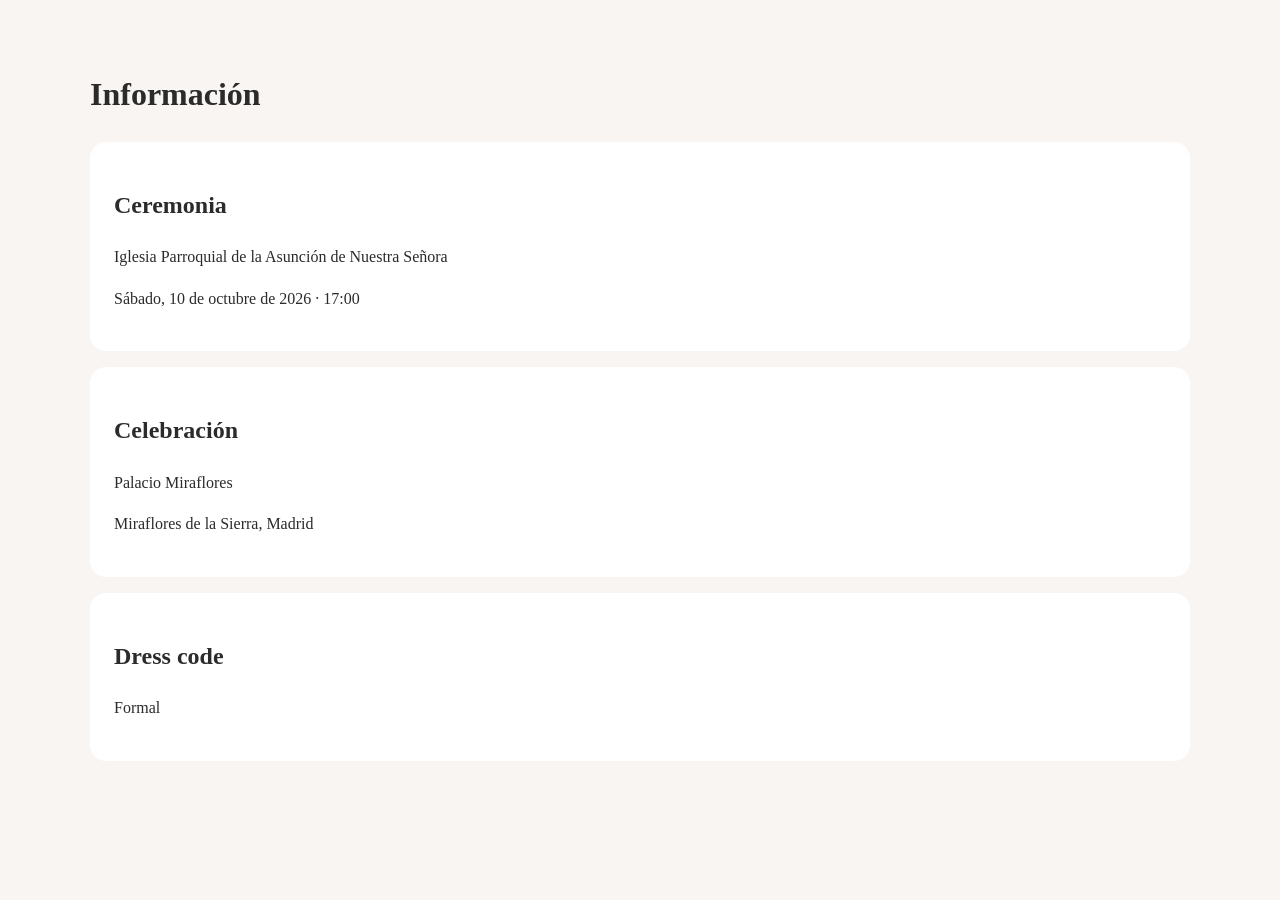
==== info.html @ ca4779c5 "scaffolding" ====
<!DOCTYPE html>
<html lang="es">
  <head>
    <meta charset="UTF-8" />
    <meta name="viewport" content="width=device-width, initial-scale=1.0" />
    <title>Información · Ari & Fran</title>
    <link rel="stylesheet" href="css/styles.css" />
  </head>
  <body>
    <main class="container page">
      <h1>Información</h1>

      <section class="card">
        <h2>Ceremonia</h2>
        <p>Iglesia Parroquial de la Asunción de Nuestra Señora</p>
        <p>Sábado, 10 de octubre de 2026 · 17:00</p>
      </section>

      <section class="card">
        <h2>Celebración</h2>
        <p>Palacio Miraflores</p>
        <p>Miraflores de la Sierra, Madrid</p>
      </section>

      <section class="card">
        <h2>Dress code</h2>
        <p>Formal</p>
      </section>
    </main>
  </body>
</html>
---- css/styles.css ----
:root {
  --bg: #f8f5f2;
  --text: #2b2b2b;
  --accent: #7a1f2b;
  --accent-2: #d8b4a0;
  --white: #ffffff;
  --max-width: 1100px;
  --radius: 16px;
}

* {
  box-sizing: border-box;
}

body {
  margin: 0;
  font-family: Georgia, serif;
  background: var(--bg);
  color: var(--text);
  line-height: 1.6;
}

a {
  color: inherit;
  text-decoration: none;
}

.container {
  width: min(100% - 2rem, var(--max-width));
  margin: 0 auto;
}

.site-header {
  padding: 1rem 0;
}

.nav {
  width: min(100% - 2rem, var(--max-width));
  margin: 0 auto;
  display: flex;
  justify-content: space-between;
  align-items: center;
}

.nav-links {
  display: flex;
  gap: 1rem;
  align-items: center;
}

.hero {
  min-height: 70vh;
  display: grid;
  place-items: center;
  text-align: center;
  padding: 4rem 1.5rem;
}

.hero-content h1 {
  font-size: clamp(3rem, 8vw, 5rem);
  margin: 0.5rem 0;
}

.eyebrow {
  text-transform: uppercase;
  letter-spacing: 0.2em;
  font-size: 0.85rem;
}

.subtitle {
  font-size: 1.1rem;
  margin-bottom: 2rem;
}

.hero-actions {
  display: flex;
  gap: 1rem;
  justify-content: center;
  flex-wrap: wrap;
}

.btn {
  display: inline-block;
  background: var(--accent);
  color: var(--white);
  padding: 0.9rem 1.4rem;
  border-radius: 999px;
}

.btn-secondary,
.btn-outline {
  background: transparent;
  color: var(--accent);
  border: 1px solid var(--accent);
}

.page {
  padding: 3rem 0 5rem;
}

.card {
  background: var(--white);
  padding: 1.5rem;
  border-radius: var(--radius);
  margin: 1rem 0;
}

.form-embed {
  margin-top: 2rem;
  background: var(--white);
  padding: 1rem;
  border-radius: var(--radius);
}
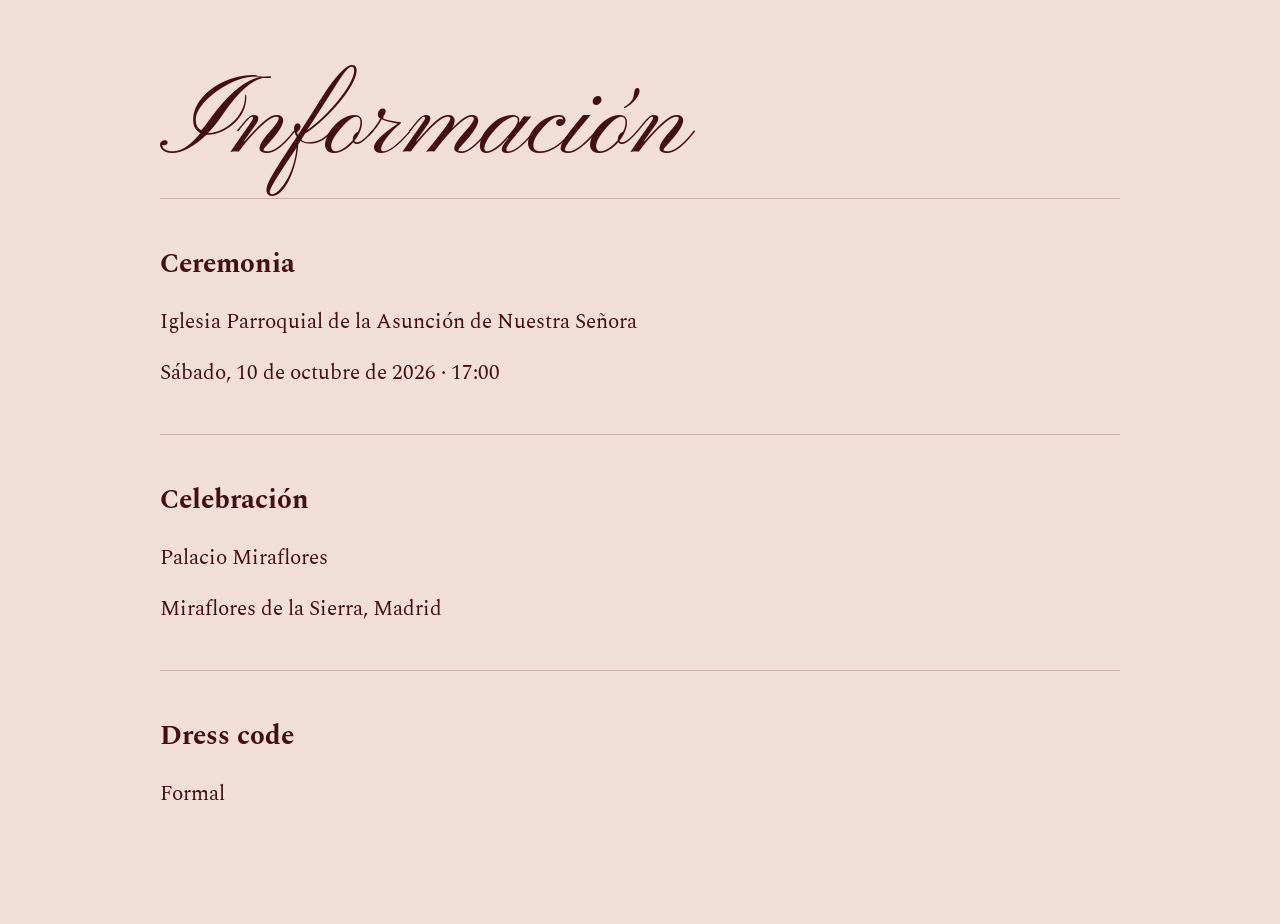
==== commit 87deea06: "Update wedding invitation site" ====
--- a/info.html
+++ b/info.html
@@ -1,31 +1,37 @@
-<!DOCTYPE html>
-<html lang="es">
-  <head>
-    <meta charset="UTF-8" />
-    <meta name="viewport" content="width=device-width, initial-scale=1.0" />
-    <title>Información · Ari & Fran</title>
+<!DOCTYPE html>
+<html lang="es">
+  <head>
+    <meta charset="UTF-8" />
+    <meta name="viewport" content="width=device-width, initial-scale=1.0" />
+    <title>Información · Ari & Fran</title>
+    <link rel="preconnect" href="https://fonts.googleapis.com" />
+    <link rel="preconnect" href="https://fonts.gstatic.com" crossorigin />
+    <link
+      href="https://fonts.googleapis.com/css2?family=Pinyon+Script&family=Spectral:ital,wght@0,300;0,400;0,500;0,600;1,300;1,400&display=swap"
+      rel="stylesheet"
+    />
     <link rel="stylesheet" href="css/styles.css" />
-  </head>
-  <body>
-    <main class="container page">
-      <h1>Información</h1>
-
-      <section class="card">
-        <h2>Ceremonia</h2>
-        <p>Iglesia Parroquial de la Asunción de Nuestra Señora</p>
-        <p>Sábado, 10 de octubre de 2026 · 17:00</p>
-      </section>
-
-      <section class="card">
-        <h2>Celebración</h2>
-        <p>Palacio Miraflores</p>
-        <p>Miraflores de la Sierra, Madrid</p>
-      </section>
-
-      <section class="card">
-        <h2>Dress code</h2>
-        <p>Formal</p>
-      </section>
-    </main>
-  </body>
-</html>
+  </head>
+  <body>
+    <main class="container page">
+      <h1>Información</h1>
+
+      <section class="card">
+        <h2>Ceremonia</h2>
+        <p>Iglesia Parroquial de la Asunción de Nuestra Señora</p>
+        <p>Sábado, 10 de octubre de 2026 · 17:00</p>
+      </section>
+
+      <section class="card">
+        <h2>Celebración</h2>
+        <p>Palacio Miraflores</p>
+        <p>Miraflores de la Sierra, Madrid</p>
+      </section>
+
+      <section class="card">
+        <h2>Dress code</h2>
+        <p>Formal</p>
+      </section>
+    </main>
+  </body>
+</html>
--- a/css/styles.css
+++ b/css/styles.css
@@ -1,23 +1,28 @@
 :root {
-  --bg: #f8f5f2;
-  --text: #2b2b2b;
-  --accent: #7a1f2b;
-  --accent-2: #d8b4a0;
-  --white: #ffffff;
-  --max-width: 1100px;
-  --radius: 16px;
+  --cream: #f1dfd6;
+  --wine: #5d0c0d;
+  --wine-dark: #421010;
+  --pink: #df8d9b;
+  --ink: #421010;
+  --paper: #fff8f8;
+  --max-width: 1120px;
 }
 
 * {
   box-sizing: border-box;
 }
 
+html {
+  scroll-behavior: smooth;
+}
+
 body {
   margin: 0;
-  font-family: Georgia, serif;
-  background: var(--bg);
-  color: var(--text);
-  line-height: 1.6;
+  background: var(--cream);
+  color: var(--ink);
+  font-family: "Spectral", Georgia, serif;
+  font-size: 18px;
+  line-height: 1.45;
 }
 
 a {
@@ -25,89 +30,357 @@
   text-decoration: none;
 }
 
-.container {
-  width: min(100% - 2rem, var(--max-width));
+img {
+  display: block;
+  max-width: 100%;
+}
+
+button {
+  font: inherit;
+}
+
+.section-inner {
+  width: min(100% - 48px, var(--max-width));
   margin: 0 auto;
 }
 
-.site-header {
-  padding: 1rem 0;
-}
-
-.nav {
-  width: min(100% - 2rem, var(--max-width));
+.rsvp-tab {
+  position: fixed;
+  z-index: 20;
+  top: 34vh;
+  right: 0;
+  writing-mode: vertical-rl;
+  transform: rotate(180deg);
+  padding: 18px 10px;
+  background: #f5d8d0;
+  color: var(--wine-dark);
+  font-size: 14px;
+  font-weight: 700;
+  letter-spacing: 0.08em;
+  text-transform: uppercase;
+}
+
+.hero {
+  position: relative;
+  min-height: 640px;
+  height: 64vw;
+  max-height: 812px;
+  display: grid;
+  place-items: center;
+  overflow: hidden;
+  text-align: center;
+  color: white;
+}
+
+.hero-bg,
+.hero-shade {
+  position: absolute;
+  inset: 0;
+  width: 100%;
+  height: 100%;
+}
+
+.hero-bg {
+  object-fit: cover;
+}
+
+.hero-shade {
+  background: rgba(25, 12, 8, 0.22);
+}
+
+.hero-content {
+  position: relative;
+  z-index: 1;
+  display: grid;
+  justify-items: center;
+  gap: 12px;
+  padding: 24px;
+}
+
+.hero-monogram {
+  width: clamp(56px, 9vw, 104px);
+  filter: brightness(0) invert(1);
+}
+
+.eyebrow {
+  margin: 0;
+  font-size: clamp(13px, 1.9vw, 21px);
+  font-weight: 600;
+  letter-spacing: 0.42em;
+  text-transform: uppercase;
+}
+
+.hero h1 {
+  margin: 0;
+  font-family: "Pinyon Script", "Spectral", cursive;
+  font-size: clamp(64px, 13vw, 166px);
+  font-weight: 400;
+  line-height: 0.95;
+  letter-spacing: 0;
+}
+
+.hero-date,
+.small-note {
+  margin: 0;
+  font-size: clamp(12px, 1.8vw, 18px);
+  letter-spacing: 0.08em;
+  text-transform: uppercase;
+}
+
+.open-invite {
+  padding: clamp(70px, 10vw, 132px) 0 clamp(88px, 12vw, 160px);
+  text-align: center;
+}
+
+.script-heading {
+  margin: 0;
+  font-family: "Pinyon Script", "Spectral", cursive;
+  font-size: clamp(54px, 9vw, 108px);
+  line-height: 1;
+}
+
+.small-note {
+  margin-bottom: 22px;
+  color: rgba(66, 16, 16, 0.48);
+}
+
+.envelope-link {
+  display: inline-block;
+  width: min(520px, 76vw);
+  padding: 0;
+  border: 0;
+  background: transparent;
+  cursor: pointer;
+}
+
+.envelope-link img {
+  width: 100%;
+  transition: transform 220ms ease;
+}
+
+.envelope-link:hover img,
+.envelope-link:focus-visible img {
+  transform: translateY(-4px);
+}
+
+.invite-reveal {
+  padding: 0 0 clamp(80px, 12vw, 150px);
+}
+
+.invite-reveal[hidden] {
+  display: none;
+}
+
+.reveal-inner {
+  display: grid;
+  grid-template-columns: minmax(220px, 0.72fr) minmax(260px, 1fr);
+  align-items: center;
+  gap: clamp(28px, 5vw, 70px);
+}
+
+.art-image,
+.text-image {
+  width: 100%;
+  background: var(--paper);
+}
+
+.text-image {
+  box-shadow: 0 18px 44px rgba(66, 16, 16, 0.12);
+}
+
+.story-section,
+.thanks-section {
+  background: var(--wine);
+  color: #fff4ee;
+}
+
+.story-section {
+  padding: clamp(70px, 10vw, 132px) 0;
+}
+
+.story-inner {
+  display: grid;
+  justify-items: center;
+}
+
+.story-photo {
+  width: min(100%, 940px);
+}
+
+.story-copy,
+.thanks-copy {
+  font-family: "Pinyon Script", "Spectral", cursive;
+  font-size: clamp(28px, 4.6vw, 52px);
+  line-height: 1.22;
+  text-align: center;
+}
+
+.story-copy {
+  width: min(760px, 92%);
+  margin-top: 24px;
+}
+
+.story-copy p,
+.thanks-copy p {
+  margin: 0 0 28px;
+}
+
+.signature {
+  font-size: 0.9em;
+}
+
+.reminder-section {
+  position: relative;
+  min-height: 740px;
+  display: grid;
+  place-items: center;
+  overflow: hidden;
+}
+
+.reminder-bg {
+  position: absolute;
+  inset: 0;
+  width: 100%;
+  height: 100%;
+  object-fit: cover;
+}
+
+.reminder-card {
+  position: relative;
+  z-index: 1;
+  width: min(520px, calc(100% - 48px));
+  padding: clamp(34px, 6vw, 66px);
+  background: var(--pink);
+  color: var(--wine-dark);
+  text-align: center;
+}
+
+.reminder-card h2,
+.details-grid h2 {
+  margin: 0 0 22px;
+  font-family: "Pinyon Script", "Spectral", cursive;
+  font-size: clamp(38px, 5vw, 66px);
+  font-weight: 400;
+}
+
+.reminder-card p {
+  margin: 0 0 18px;
+  font-size: clamp(18px, 2.4vw, 25px);
+}
+
+.details-section {
+  padding: clamp(82px, 12vw, 160px) 0;
+}
+
+.details-grid {
+  display: grid;
+  grid-template-columns: repeat(2, minmax(0, 1fr));
+  gap: clamp(48px, 12vw, 190px);
+}
+
+.details-grid p {
+  margin: 0 0 22px;
+  font-size: clamp(17px, 2vw, 24px);
+}
+
+.thanks-section {
+  display: grid;
+  grid-template-columns: minmax(280px, 1fr) minmax(280px, 1fr);
+  align-items: center;
+  min-height: 720px;
+}
+
+.thanks-copy {
+  width: min(560px, calc(100% - 48px));
   margin: 0 auto;
-  display: flex;
-  justify-content: space-between;
-  align-items: center;
-}
-
-.nav-links {
-  display: flex;
-  gap: 1rem;
-  align-items: center;
-}
-
-.hero {
-  min-height: 70vh;
-  display: grid;
-  place-items: center;
-  text-align: center;
-  padding: 4rem 1.5rem;
-}
-
-.hero-content h1 {
-  font-size: clamp(3rem, 8vw, 5rem);
-  margin: 0.5rem 0;
-}
-
-.eyebrow {
-  text-transform: uppercase;
-  letter-spacing: 0.2em;
-  font-size: 0.85rem;
-}
-
-.subtitle {
-  font-size: 1.1rem;
-  margin-bottom: 2rem;
-}
-
-.hero-actions {
-  display: flex;
-  gap: 1rem;
-  justify-content: center;
-  flex-wrap: wrap;
-}
-
-.btn {
-  display: inline-block;
-  background: var(--accent);
-  color: var(--white);
-  padding: 0.9rem 1.4rem;
-  border-radius: 999px;
-}
-
-.btn-secondary,
-.btn-outline {
-  background: transparent;
-  color: var(--accent);
-  border: 1px solid var(--accent);
+  padding: 72px 0;
+}
+
+.thanks-section img {
+  width: 100%;
+  height: 100%;
+  min-height: 720px;
+  object-fit: cover;
 }
 
 .page {
-  padding: 3rem 0 5rem;
+  width: min(100% - 48px, 960px);
+  margin: 0 auto;
+  padding: 70px 0;
+}
+
+.page h1 {
+  margin: 0 0 16px;
+  font-family: "Pinyon Script", "Spectral", cursive;
+  font-size: clamp(56px, 10vw, 112px);
+  font-weight: 400;
+  line-height: 1;
+}
+
+.page p {
+  max-width: 700px;
+  font-size: 21px;
+}
+
+.form-embed {
+  margin-top: 34px;
+  background: white;
+  overflow: hidden;
+}
+
+.form-embed iframe {
+  display: block;
+  width: 100%;
+  min-height: 1200px;
+  border: 0;
 }
 
 .card {
-  background: var(--white);
-  padding: 1.5rem;
-  border-radius: var(--radius);
-  margin: 1rem 0;
-}
-
-.form-embed {
-  margin-top: 2rem;
-  background: var(--white);
-  padding: 1rem;
-  border-radius: var(--radius);
-}
+  padding: 24px 0;
+  border-top: 1px solid rgba(66, 16, 16, 0.22);
+}
+
+@media (max-width: 760px) {
+  body {
+    font-size: 16px;
+  }
+
+  .section-inner,
+  .page {
+    width: min(100% - 32px, var(--max-width));
+  }
+
+  .hero {
+    min-height: 420px;
+    height: 64vh;
+  }
+
+  .hero h1 {
+    font-size: clamp(56px, 17vw, 92px);
+  }
+
+  .reveal-inner,
+  .details-grid,
+  .thanks-section {
+    grid-template-columns: 1fr;
+  }
+
+  .art-image {
+    max-height: 70vh;
+    object-fit: cover;
+    object-position: center top;
+  }
+
+  .story-copy,
+  .thanks-copy {
+    font-size: clamp(30px, 8vw, 42px);
+  }
+
+  .reminder-section {
+    min-height: 560px;
+  }
+
+  .thanks-section img {
+    min-height: 520px;
+  }
+}
